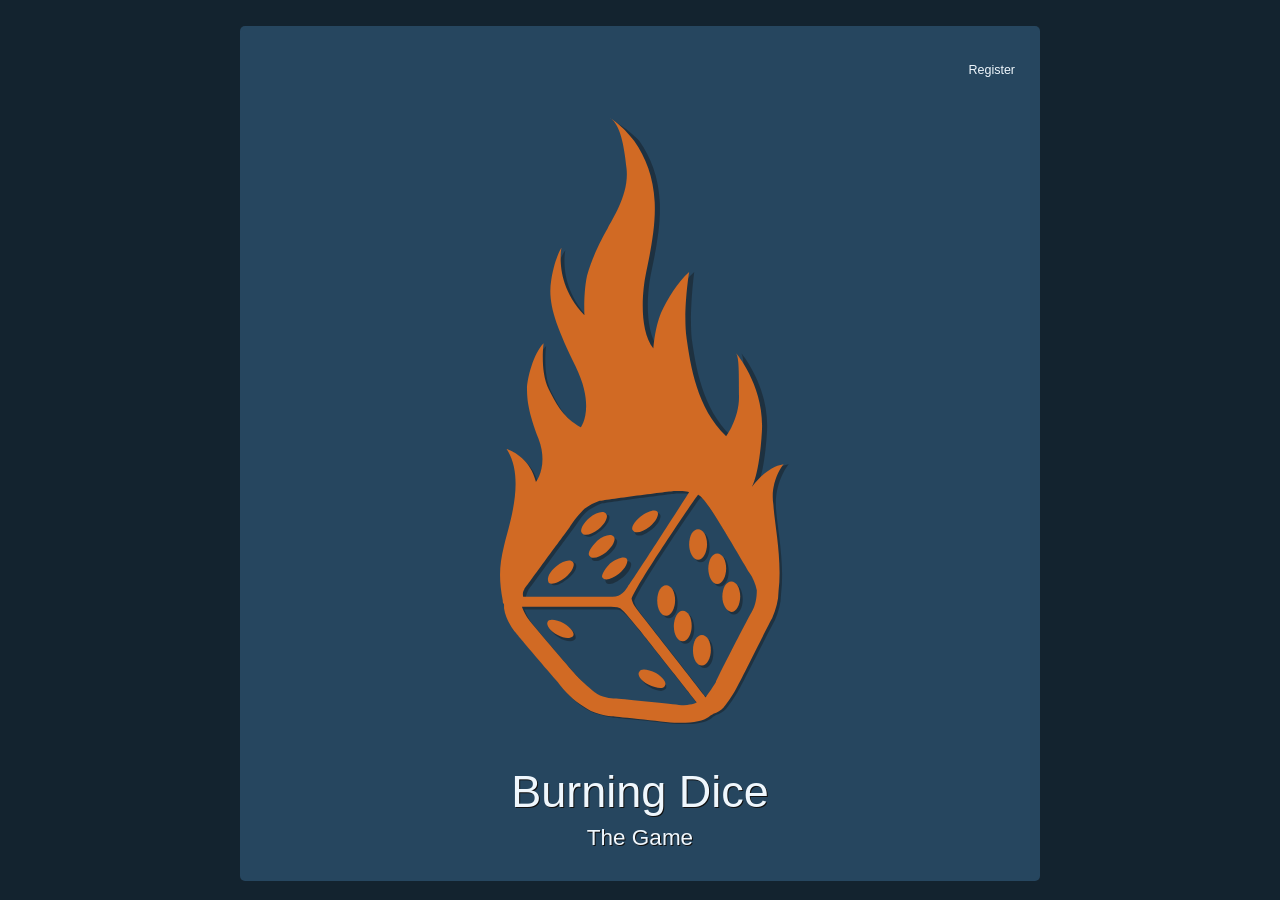
==== src/main/resources/static/index.html @ 8b439a9c "20191118" ====
<!DOCTYPE html>
<html lang="en">
<head>
<meta charset="UTF-8">
<title>Burning Dice</title>
<meta name="viewport" content="width=device-width, initial-scale=1">
<!-- Local Styles -->
<link rel="stylesheet" type="text/css" href="css/biggest.css">
<link rel="stylesheet" type="text/css" href="css/body.css">
<link rel="stylesheet" type="text/css" href="css/custom-scrollBar.css">
<link rel="stylesheet" type="text/css" href="css/dice-roll.css">
<link rel="stylesheet" type="text/css" href="css/generic.css">
<link rel="stylesheet" type="text/css" href="css/header.css">
<link rel="stylesheet" type="text/css" href="css/hgroup.css">
<link rel="stylesheet" type="text/css" href="css/player-form.css">
<link rel="stylesheet" type="text/css" href="css/player-ranking.css">
<link rel="stylesheet" type="text/css" href="css/rolling-history.css">
<link rel="stylesheet" type="text/css" href="css/shadows.css">
<link rel="stylesheet" type="text/css" href="css/style.css">
<!-- Local JavaScript -->
<script src="js/biggest.js"></script>
<script src="js/common.js"></script>
<script src="js/dice-roll.js"></script>
<script src="js/game-stats.js"></script>
<script src="js/myAjax.js"></script>
<script src="js/player-games.js"></script>
<script src="js/user.js"></script>
<!-- Bootstrap Files -->
<link rel="stylesheet" href="https://stackpath.bootstrapcdn.com/bootstrap/4.3.1/css/bootstrap.min.css" integrity="sha384-ggOyR0iXCbMQv3Xipma34MD+dH/1fQ784/j6cY/iJTQUOhcWr7x9JvoRxT2MZw1T" crossorigin="anonymous">
<script src="https://code.jquery.com/jquery-3.3.1.slim.min.js" integrity="sha384-q8i/X+965DzO0rT7abK41JStQIAqVgRVzpbzo5smXKp4YfRvH+8abtTE1Pi6jizo" crossorigin="anonymous"></script>
<script src="https://cdnjs.cloudflare.com/ajax/libs/popper.js/1.14.7/umd/popper.min.js" integrity="sha384-UO2eT0CpHqdSJQ6hJty5KVphtPhzWj9WO1clHTMGa3JDZwrnQq4sF86dIHNDz0W1" crossorigin="anonymous"></script>
<script src="https://stackpath.bootstrapcdn.com/bootstrap/4.3.1/js/bootstrap.min.js" integrity="sha384-JjSmVgyd0p3pXB1rRibZUAYoIIy6OrQ6VrjIEaFf/nJGzIxFDsf4x0xIM+B07jRM" crossorigin="anonymous"></script>
<!-- Icons -->
<link rel="stylesheet" href="https://cdnjs.cloudflare.com/ajax/libs/font-awesome/4.7.0/css/font-awesome.min.css">
<!-- MyScripts -->
<script>
     var userName = "";
     var userId = "";
     var ajaxRequest;
     var jsonObj;
     var activeSection;

     function enqueueScripts()
     {

          //Get Stored values
          doSessionStorage();
          swapRegisterItem();
          addEventsUser();
          showHideButons();
          if (userId != "")
          {
               doYouWantToRolldice();
          }

     }
</script>
</head>
<body onload="enqueueScripts()">
     <div class="body clearfix">
          <!-- The loggin menu -->
          <header>
               <nav id="manage-player--menu">
                  <ul>
                      <li id="manage-player--menu__newPlayer">Register</li>
                      <!-- Create Player -->
                      <!-- Modify Player -->
                      <li id="manage-player--menu__deletePlayer">Exit</li>
                      <!-- Delete Player -->
                  </ul>
               </nav>
               <!-- The Loggin form -->
               <aside id="manage-player__form--container" class="hide">
                  <form id="manage-player__form">
                      <ul>
                          <li><input type="text" id="playerName" name="playerName" placeholder="Player Name" ></li>
                          <li class="playerButtonsLI"><button id="modifyPlayer" type="button">Modify Player</button>
                              <button id="createPlayer" type="button">Create Player</button>
                              <span id="userErrorMessage">&nbsp;</span>
                          </li>
                      </ul>
                  </form>
               </aside>
          </header>
          <!-- Company information -->

          <hgroup>
               <div class="burning-dice-logo"><img src="img/orange-logo.svg"></img></div>
               <div class="titles">
                    <h1>Burning Dice</h1>
                   <h2>The Game</h2>
               </div>
          </hgroup>

          <!-- Content of the page-->
          <section id="dice-roll" class="dice-roll hide">

               <aside class="dice-roll__aside--logo grid-getItem">
                    <div class="dice-roll__aside--logo-img">
                         <img src="img/orange-logo.svg"></img>
                    </div>
                    <div class="titles">
                         <h3>Burning Dice</h3>
                        <h4>The Game</h4>
                    </div>
               </aside>
               <aside class="dice-roll__aside--bw grid-getItem">
                    <!-- Biggest Winner -->
                    <div id="biggestWinnerRefresh">
                         <i id="biggestWinnerRefreshIcon" class="fa fa-refresh"></i>
                    </div>
                    <div class="dice-roll__aside--bw-title">
                         <p>The Biggest Winner is:</p>
                         <p id="biggestWinnerName"></p>
                    </div>
               </aside>
               <aside class="dice-roll__aside--bl grid-getItem">
                    <!-- Biggest Looser -->
                    <div id="biggestLoserRefresh">
                         <i id="biggestLoserRefreshIcon" class="fa fa-refresh"></i>
                    </div>
                    <div class="dice-roll__aside--bl-title">
                         <p>The Biggest Loser is:</p>
                         <p id="biggestLoserName"></p>
                    </div>
               </aside>
               <article class="dice-roll__rollDices grid-getItem">
                    <div class="dice-roll__rollDices--diceContainer">
                         <div class="dice-roll__rollDices--dices">
                              <img class="dice-roll__rollDices--dices--img" id="dice-01" src="img/1.svg" alt="Dice number 1">
                         </div>
                         <div class="dice-roll__rollDices--dices">
                              <img class="dice-roll__rollDices--dices--img" id="dice-02" src="img/2.svg" alt="Dice number 1">
                         </div>
                         <div class="dice-roll__rollDices--dices">
                              <img class="dice-roll__rollDices--dices--img" id="dice-03" src="img/3.svg" alt="Dice number 1">
                         </div>
                         <div class="dice-roll__rollDices--dices">
                              <img class="dice-roll__rollDices--dices--img" id="dice-04" src="img/4.svg" alt="Dice number 1">
                         </div>
                         <div class="dice-roll__rollDices--dices">
                              <img class="dice-roll__rollDices--dices--img" id="dice-05" src="img/5.svg" alt="Dice number 1">
                         </div>
                         <div class="dice-roll__rollDices--dices">
                              <img class="dice-roll__rollDices--dices--img" id="dice-06" src="img/6.svg" alt="Dice number 1">
                         </div>
                         <div class="dice-roll__rollDices--btnDiv">
                              <span id="diceRollingBTN" class="dice-roll__rollDices--btn">Let's roll the dice!</span>
                         </div>
                    </div>

               </article>
               <article class="dice-roll__allPlays grid-getItem">
                    <div>
                         <span class="dice-roll__allPlays--title">
                              Rolling History
                              <i id="refreshHistory" class="fa fa-refresh"></i>
                              <i id="deleteHistory" class="fa fa-trash" aria-hidden="true"></i>
                         </span>
                    </div>
                    <div class="dice-roll__allPlays--list cute_scroll">
                         <table id="playerGameTable">
                              <tr id="playerGameTable__titleRow">
                                   <th class="playerGameTable__titleRo--rollNumber">
                                        #
                                   </th>
                                   <th colspan="6" class="playerGameTable__titleRow--dices">
                                        Dices Rolled
                                   </th>
                                   <th class="playerGameTable__titleRow--result">
                                        Result
                                   </th>
                              </tr>
                         </table>
                    </div>

               </article>
               <article class="dice-roll__stats grid-getItem">
                    <div>
                         <span class="dice-roll__stats--title">
                              Game Statistics
                              <i id="refreshStats" class="fa fa-refresh"></i>
                         </span>
                    </div>
                    <div class="dice-roll__stats--list cute_scroll">
                         <table id="gameStatsTable">
                              <tr id="gameStatsTable__titleRow">
                                   <th class="gameStatsTable__titleRow--posNumber">
                                        #
                                   </th>
                                   <th class="gameStatsTable__titleRow--Name">
                                        Name
                                   </th>
                                   <th class="gameStatsTable__titleRow--win">
                                        Wins
                                   </th>
                                   <th class="gameStatsTable__titleRow--lose">
                                        Loses
                                   </th>
                                   <th class="gameStatsTable__titleRow--win">
                                        Wins Percentage
                                   </th>
                                   <th class="gameStatsTable__titleRow--lose">
                                        Losts Percentage
                                   </th>
                              </tr>
                         </table>
                    </div>
               </article>

               <footer>

               </footer>
          </section>


          <!-- Footer -->
          <footer>

          </footer>
     </div>
</body>
</html>
---- src/main/resources/static/css/biggest.css ----
#biggestWinnerRefresh, #biggestLoserRefresh
{
     padding-right: 5px;
     text-align: right;
}
---- src/main/resources/static/css/body.css ----
.body
{
     /* flex */
     display: flex;
     flex-direction: row;
     flex-wrap: wrap;
     justify-content: center;  /* Horizontal */
     align-items: flex-start; /* Vertical */
     align-content: space-evenly; /*Horizontal the content*/

     /* style */
     border-radius: 5px;
     background-color: #26465f !important;

     /* size */
     max-width: 800px;
     max-height: 95%;
     width: 90%;
     height: 95%;

     /* placing */
     margin: auto;
     margin-top: 2%;
     overflow: hidden;
}
---- src/main/resources/static/css/custom-scrollBar.css ----
.cute_scroll::-webkit-scrollbar
{
	width: 10px;
	background-color: #4d8cbf ;

}

.cute_scroll::-webkit-scrollbar-track
{
	-webkit-box-shadow: inset 0 0 6px #3a698f ;
	border-radius: 10px;
	background-color: #4d8cbf  ;
  border-left: 3px solid #61afef;
  border-right: 3px solid #61afef;

}

.cute_scroll::-webkit-scrollbar-thumb
{
	border-radius: 20px;
	-webkit-box-shadow: inset 0 0 px #13232f ;
	background-color: #26465f  ;

}
---- src/main/resources/static/css/dice-roll.css ----
/* General Layout */
     .dice-roll
     {
          width: 100%;
          height: 100%;
          text-align: center;

          background-color: #26465f;
          display:none;
          opacity: 0;
          border-radius: 5px;
          padding: 1rem;
     }
     .dice-roll.hide
     {
          display:none !important;
          opacity: 0 !important;

     }
     .dice-roll.show
     {
          opacity: 1 !important;
          display: grid;
          grid-template-columns: 25% 25% 25% auto;
          grid-template-rows: 25% 20% 20% 25% auto;
          grid-column-gap: 1rem;
          grid-row-gap: 1rem;
     }
/* Grid items */
     .grid-getItem
     {
          /* Box Display */
          border-radius: 5px;
          background-color: #3a698f;
          padding: 0rem;


          /* Inner Shadow */
          -moz-box-shadow:    inset 0 0 1px #13232f;
          -webkit-box-shadow: inset 0 0 1px #13232f;
          box-shadow:         inset 0 0 1px #13232f;
     }
/* Placing the Aside  */
     .dice-roll__aside--logo
     {
          /* Grid Layout */
          grid-column-start: 1;
          grid-column-end: 2;
          grid-row-start: 1;
          grid-row-end: 2;
     }
     /* add Bigest winner */
     .dice-roll__aside--bw
     {
          /* Grid Layout */
          grid-column-start: 1;
          grid-column-end: 2;
          grid-row-start: 2;
          grid-row-end: 3;
     }
     /* add Bigest Loser */
     .dice-roll__aside--bl
     {
          /* Grid Layout */
          grid-column-start: 1;
          grid-column-end: 2;
          grid-row-start: 3;
          grid-row-end: 4;
     }
     .dice-roll__allPlays, .dice-roll__stats
     {
          padding-bottom: 10px;
     }
/* Styling the aside */
     .dice-roll__aside--logo, .dice-roll__aside--bw, .dice-roll__aside--bl
     {
          /* Visual Styling */
          background-color:#3a698f;;
          margin-top: 0px;

     }
     .dice-roll__aside--bw-title, .dice-roll__aside--bl-title
     {
          height: 80%;
          background-repeat: no-repeat;
          background-size: 50% auto;
          background-position: center center;
          background-color: #4d8cbf;
          border-radius: 05px;
          margin: 15px;
          margin-top: 0px;

          display: flex;
          flex-direction: column;
          justify-content: center;

          -moz-box-shadow: inset 0 0 2px #13232f;
          -webkit-box-shadow: inset 0 0 2px #13232f;
          box-shadow: inset 0 0 2px #13232f;
     }

     .dice-roll__aside--bw-title
     {
          background-image: url('../img/winner.svg');
     }
     .dice-roll__aside--bl-title
     {
          background-image: url('../img/loser.svg');
     }

     .dice-roll__aside--bw-title, .dice-roll__aside--bl-title
     {
          padding: 7px;
          padding-bottom: 10px;

     }
     .dice-roll__aside--bw-title p , .dice-roll__aside--bl-title p
     {
          display:inline-block;
          width: 100%;
          font-size: 1.5vh;
          padding: 0px;

          margin: 0px;
     }
     #biggestWinnerName , #biggestLoserName
     {
          font-size: 2vh;
          font-weight: 500;
     }


/* Little Logo */
     .dice-roll__aside--logo .burning-dice-logo
     {
          display: inline-block;
          padding-top: 2.5rem;
          padding-bottom: 2.5rem;
          vertical-align: text-bottom;
          padding: 0px;

          text-align: center;
          height: 75%;
     }
     .dice-roll__aside--logo .burning-dice-logo img,
     {
       height: 100%;
       width: auto;
       vertical-align: text-bottom;
     }
     .dice-roll__aside--logo-img img
     {
          height: 100%;
          width: auto;
     }
     .dice-roll__aside--logo-img
     {
          height: 75%;
          width: auto;
     }
     .dice-roll__aside--logo h3,
     {
          font-size: 1.8rem;
     }
     .dice-roll__aside--logo h4
     {
          font-size: 1rem;
     }





/* Rolling Section */
.dice-roll__rollDices
{
     /* Grid Layout */
     grid-column-start: 2;
     grid-column-end: 5;

     grid-row-start: 1;
     grid-row-end: 4;


}
/* Dices */
.dice-roll__rollDices--diceContainer
{
     height: 100%;
     display: flex;
     flex-direction: row;
     flex-wrap: wrap;
     justify-content: space-around;
     flex-flow: row wrap;
     align-items: stretch;
     align-content: space-evenly; /*Horizontal the content*/
     margin:.5rem;
}
.dice-roll__rollDices--dices
{
     /* Sizing */
     width: 30%;
     max-width: 17vw;
     margin-left: .5vw;
     margin-right: .5vw;

     border-radius: 50%;
     border-style: solid;
     border-width: 1vw;
     border-color:#26465f;
     flex-grow: 1;
     background-color: #13232f;

     display: flex;
     flex-direction: row;
     flex-wrap: wrap;
     justify-content: center;  /* Horizontal */
     align-items: center; /* Vertical */
     align-content: center; /*Horizontal the content*/

}
.dice-roll__rollDices--dices:after {
  content: "";
  display: block;
  padding-bottom: 100%;
}
.dice-roll__rollDices--dices img
{
     width: 75%;
     height: 75%;
}

/* Button Section */
.dice-roll__rollDices--btnDiv
{
     width: 100%;
}
.dice-roll__rollDices--btn
{
     /* button */
     display: inline-block;
     border-radius: 25px;
     background-color: #CB6120;
     padding-top: .75rem;
     padding-bottom: .75rem;
     width: 20rem;

     vertical-align: middle;
     border: none;

     /* Text */
     font-size: 1.5rem;
     color: #26465f;
     font-weight: bolder;

     /* Movemnt */
     transition-property: position;
     transition-duration: .5s;

}
.dice-roll__rollDices--btn:hover
{
     /* Shadow Styles */
     -webkit-box-shadow: 0 2px 2px #26465f;
     -moz-box-shadow: 0 2px 2px #26465f;
     box-shadow: 0 2px 2px #26465f;
     /* position */
     transform: translateY(-2px);
}
.dice-roll__rollDices--btn:active
{
     /* Shadow Styles */
     -webkit-box-shadow: 0 0px 0px #26465f;
     -moz-box-shadow: 0 0px 0px #26465f;
     box-shadow: 0 0px 0px #26465f;
     /* position */
     transform: translateY(0px);
}
---- src/main/resources/static/css/header.css ----
header
{
     width: 100%;
     margin-top: 2.5rem;
}
#manage-player--menu
{
     text-align: right;
     z-index: 998;
     border-color: blue;
     border-width: 2px;
}
#manage-player--menu ul
{
     margin-bottom: 0px;
     list-style-type: none;
     width: calc(50vw - ((100vw - 100%)/2))
     text-align: right;
     padding-right: 2rem;
     padding-top: 1rem;
}

#manage-player--menu ul li
{
     color: #eff7fd;
     font-size: 1.25rem;
     display: inline-block;
     margin-left: .5rem;
     margin-right: .5rem;
     cursor: pointer;
}
#manage-player--menu ul li:hover
{
     color: #D16A24;
}
---- src/main/resources/static/css/hgroup.css ----
hgroup
{
     width: 100%;
     height: 100%;
     text-align: center;
}
hgroup.hide
{
     display: none;
}
.burning-dice-logo
{
     display: inline-block;
     padding-top: 2.5rem;
     padding-bottom: 2.5rem;
     vertical-align: text-bottom;

     text-align: center;
     height: 80%;
}
.burning-dice-logo img
{
  height: 100%;
  width: auto;
  vertical-align: text-bottom;

}
hgroup .titles
{
  height: 20%;
}
hgroup h1, h2
{
  color: #eff7fd;
  text-shadow: 1px 1px #121212;
}
hgroup h1
{
  font-size: 5vh;
}
hgroup h2
{
  font-size: 2.5vh;
}
---- src/main/resources/static/css/player-form.css ----
#manage-player__form--container
{
     /* Box Style */
     background-color: #4d8cbf;
     width: 250px;
     padding: 2rem;
     border-radius: 5px;

     /* Size Style */
     max-width: calc(100vw - ((100vw - 100%)/2) - 4rem);
     max-height: calc(100vh - ((100vh - 100%)/2) - 4rem);

     /* Shadow Styles */
     -webkit-box-shadow: 0 2px 2px #121212;
     -moz-box-shadow: 0 2px 2px #121212;
     box-shadow: 0 2px 2px #121212;

     /* Positon */
     float: right;
     position: absolute;
     top: 4.5rem;
     right: 4rem;
     z-index: 999;


}
#manage-player__form--container.hide
{
     /*Hide - show */
     visibility: hidden;
     opacity: 0;
     transition: visibility 0.25s, opacity 0.25s linear;
}
#manage-player__form--container.show
{
     visibility: visible;
     opacity: 1;
     transition: visibility 0.25s, opacity 0.25s linear;
}

#manage-player__form
{
     text-align: center;
}
#manage-player__form input
{
     /* Font Styles */
     color: #eff7fd;
     text-shadow: 0px 1px #13232f;

     /* Box Styles */
     border-radius: 7px;
     background-color: #26465f;
     border: none;
     width: 90%;
     height: 3rem;
     font-size: 2rem;
     padding-left: 10px;
     -moz-box-shadow:    inset 0 0 3px #13232f;
     -webkit-box-shadow: inset 0 0 3px #13232f;
     box-shadow:         inset 0 0 3px #13232f;
}
#manage-player__form input:hover
{
     background-color: #1e384c;
}
.playerButtonsLI
{
     text-align: left;
}
#createPlayer, #modifyPlayer
{
     /* Size */
     width: 9rem;
     height: 3rem;

     /* border */
     border-width: 1px;
     border-style: solid;
     border-color: #26465f;

     /* Color */
     background: rgb(244,128,57);
     background: linear-gradient(0deg, rgba(244,128,57,1) 50%, rgba(203,97,32,1) 50%);
     margin-top: 2rem;

     /* Movemnt */
     transition-property: position;
     transition-duration: .5s;
}
#createPlayer:hover, #modifyPlayer:hover
{
     /* position */
     transform: translateY(-2px);
     /* Shadow Styles */
     -webkit-box-shadow: 0 2px 2px #121212;
     -moz-box-shadow: 0 2px 2px #121212;
     box-shadow: 0 2px 2px #121212;
}
#createPlayer:focus, #modifyPlayer:focus
{
     /* border */
     border-width: 1px;
     border-style: solid;
     border-color: #26465f;
     outline: none;
}
#createPlayer:active, #modifyPlayer:active
{
     /* position */
     transform: translateY(2px);
     /* Shadow Styles */
     -webkit-box-shadow: 0 0px 0px #121212;
     -moz-box-shadow: 0 0px 0px #121212;
     box-shadow: 0 0px 0px #121212;
}
#userErrorMessage
{
     margin: 0px;
     padding-top: 10px;
     display: inline-block;
}
#userErrorMessage.show-error
{
     font-size: 1.25rem;
     font-weight: bold;
     color: #ad4200;
}
#userErrorMessage.show-success
{
     font-size: 1.25rem;
     font-weight: bold;
     color: #56b6c2;
}
#userErrorMessage.hide
{

}
---- src/main/resources/static/css/player-ranking.css ----
/* stats */
---- src/main/resources/static/css/rolling-history.css ----
/* Refresh History */
#refreshHistory
{

}
/* All Plays */
.dice-roll__allPlays
{
     /* grid */
     grid-column-start: 1;
     grid-column-end:3;
     grid-row-start: 4;
     grid-row-end: 5;
     text-align: center;

}
.dice-roll__stats
{
     /* grid */
     grid-column-start: 3;
     grid-column-end:5;
     grid-row-start: 4;
     grid-row-end: 5;
}

.dice-roll__allPlays--title, .dice-roll__stats--title
{
     color: #13232f;
     font-size: 1.5rem;
     line-height: 3rem;
     vertical-align: middle;
     font-weight: bolder;
     cursor: pointer;
     /* Movemnt */
     transition-property: position;
     transition-duration: .5s;
}
#refreshHistory, #deleteHistory, #refreshStats, #biggestWinnerRefresh, #biggestLoserRefresh
{
     padding-left: 5px;
}
#refreshHistory:hover, #deleteHistory:hover, #refreshStats:hover, #biggestWinnerRefresh:hover, #biggestLoserRefresh:hover
{
     text-shadow: 1px 1px #26465f;
     color: #CB6120;
     /* position */
     transform: translateY(-2px);


}
#refreshHistory:active, #deleteHistory:active ,#refreshStats:active, #biggestWinnerRefresh:active, #biggestLoserRefresh:active
{
     text-shadow: none;
     /* position */
     transform: translateY(0px);
     color: #80bff2;
}

.dice-roll__allPlays--list, .dice-roll__stats--list
{
     width: 90%;
     background-color: #4d8cbf;
     height: 80%;
     display: inline-block;
     border-radius: 5px;

     -moz-box-shadow:    inset 0 0 1px #13232f;
     -webkit-box-shadow: inset 0 0 1px #13232f;
     box-shadow:         inset 0 0 1px #13232f;

     padding: .75rem;
     overflow-y: auto;
}
/* Player Game Table */
#playerGameTable, #gameStatsTable, #gameStatsTable__titleRow
{
     width: 100%;
}
#playerGameTable__titleRow, #gameStatsTable__titleRow
{
     background-color: #26465f;
     color: #80bff2;
}
/* Titles Rows */
.playerGameTable__titleRo--rollNumber
{
     width: 20%;

}
.playerGameTable__titleRow--dices
{
     width: 60%;
}
.playerGameTable__titleRow--result
{
     width: 20%;
}
.gameStatsTable__titleRow--posNumber,  .gameStatsTable__titleRow--win, .gameStatsTable__titleRow--lose
{
     width: 20%;
}
.gameStatsTable__titleRow--Name
{
     width: 40%;
}
/* Rows */
#playerGameTable tr:nth-child( even ), #gameStatsTable tr:nth-child( even )
{
  background-color: #3a698f;
  color: #fff;
}
#playerGameTable tr:nth-child( odd ):not(:first-child), #gameStatsTable tr:nth-child( odd ):not(:first-child)
{
  color: #fff;
}
#gameStatsTable tr.mePlayer:nth-child( even ), #gameStatsTable tr.mePlayer:nth-child( odd )
{
     background: #CB6120 !important;
}
---- src/main/resources/static/css/shadows.css ----
.shadow {
  -webkit-box-shadow: 3px 3px 5px 6px #ccc;  /* Safari 3-4, iOS 4.0.2 - 4.2, Android 2.3+ */
  -moz-box-shadow:    3px 3px 5px 6px #ccc;  /* Firefox 3.5 - 3.6 */
  box-shadow:         3px 3px 5px 6px #ccc;  /* Opera 10.5, IE 9, Firefox 4+, Chrome 6+, iOS 5 */
}
.one-edge-shadow {
  box-shadow: 0 8px 6px -6px black;
}
/*==================================================
 * Effect 1
 * ===============================================*/
.effect1{
    -webkit-box-shadow: 0 10px 6px -6px #777;
       -moz-box-shadow: 0 10px 6px -6px #777;
            box-shadow: 0 10px 6px -6px #777;
}

/*==================================================
 * Effect 2
 * ===============================================*/
.effect2
{
  position: relative;
}
.effect2:before, .effect2:after
{
  z-index: -1;
  position: absolute;
  content: "";
  bottom: 15px;
  left: 10px;
  width: 50%;
  top: 80%;
  max-width:300px;
  background: #777;
  -webkit-box-shadow: 0 15px 10px #777;
  -moz-box-shadow: 0 15px 10px #777;
  box-shadow: 0 15px 10px #777;
  -webkit-transform: rotate(-3deg);
  -moz-transform: rotate(-3deg);
  -o-transform: rotate(-3deg);
  -ms-transform: rotate(-3deg);
  transform: rotate(-3deg);
}
.effect2:after
{
  -webkit-transform: rotate(3deg);
  -moz-transform: rotate(3deg);
  -o-transform: rotate(3deg);
  -ms-transform: rotate(3deg);
  transform: rotate(3deg);
  right: 10px;
  left: auto;
}

/*==================================================
 * Effect 3
 * ===============================================*/
.effect3
{
  position: relative;
}
.effect3:before
{
  z-index: -1;
  position: absolute;
  content: "";
  bottom: 15px;
  left: 10px;
  width: 50%;
  top: 80%;
  max-width:300px;
  background: #777;
  -webkit-box-shadow: 0 15px 10px #777;
  -moz-box-shadow: 0 15px 10px #777;
  box-shadow: 0 15px 10px #777;
  -webkit-transform: rotate(-3deg);
  -moz-transform: rotate(-3deg);
  -o-transform: rotate(-3deg);
  -ms-transform: rotate(-3deg);
  transform: rotate(-3deg);
}

/*==================================================
 * Effect 4
 * ===============================================*/
.effect4
{
  position: relative;
}
.effect4:after
{
  z-index: -1;
  position: absolute;
  content: "";
  bottom: 15px;
  right: 10px;
  left: auto;
  width: 50%;
  top: 80%;
  max-width:300px;
  background: #777;
  -webkit-box-shadow: 0 15px 10px #777;
  -moz-box-shadow: 0 15px 10px #777;
  box-shadow: 0 15px 10px #777;
  -webkit-transform: rotate(3deg);
  -moz-transform: rotate(3deg);
  -o-transform: rotate(3deg);
  -ms-transform: rotate(3deg);
  transform: rotate(3deg);
}

/*==================================================
 * Effect 5
 * ===============================================*/
.effect5
{
  position: relative;
}
.effect5:before, .effect5:after
{
  z-index: -1;
  position: absolute;
  content: "";
  bottom: 25px;
  left: 10px;
  width: 50%;
  top: 80%;
  max-width:300px;
  background: #777;
  -webkit-box-shadow: 0 35px 20px #777;
  -moz-box-shadow: 0 35px 20px #777;
  box-shadow: 0 35px 20px #777;
  -webkit-transform: rotate(-8deg);
  -moz-transform: rotate(-8deg);
  -o-transform: rotate(-8deg);
  -ms-transform: rotate(-8deg);
  transform: rotate(-8deg);
}
.effect5:after
{
  -webkit-transform: rotate(8deg);
  -moz-transform: rotate(8deg);
  -o-transform: rotate(8deg);
  -ms-transform: rotate(8deg);
  transform: rotate(8deg);
  right: 10px;
  left: auto;
}

/*==================================================
 * Effect 6
 * ===============================================*/
.effect6
{
    position:relative;
    -webkit-box-shadow:0 1px 4px rgba(0, 0, 0, 0.3), 0 0 40px rgba(0, 0, 0, 0.1) inset;
       -moz-box-shadow:0 1px 4px rgba(0, 0, 0, 0.3), 0 0 40px rgba(0, 0, 0, 0.1) inset;
            box-shadow:0 1px 4px rgba(0, 0, 0, 0.3), 0 0 40px rgba(0, 0, 0, 0.1) inset;
}
.effect6:before, .effect6:after
{
    content:"";
    position:absolute;
    z-index:-1;
    -webkit-box-shadow:0 0 20px rgba(0,0,0,0.8);
    -moz-box-shadow:0 0 20px rgba(0,0,0,0.8);
    box-shadow:0 0 20px rgba(0,0,0,0.8);
    top:50%;
    bottom:0;
    left:10px;
    right:10px;
    -moz-border-radius:100px / 10px;
    border-radius:100px / 10px;
}
.effect6:after
{
    right:10px;
    left:auto;
    -webkit-transform:skew(8deg) rotate(3deg);
       -moz-transform:skew(8deg) rotate(3deg);
        -ms-transform:skew(8deg) rotate(3deg);
         -o-transform:skew(8deg) rotate(3deg);
            transform:skew(8deg) rotate(3deg);
}

/*==================================================
 * Effect 7
 * ===============================================*/
.effect7
{
    position:relative;
    -webkit-box-shadow:0 1px 4px rgba(0, 0, 0, 0.3), 0 0 40px rgba(0, 0, 0, 0.1) inset;
       -moz-box-shadow:0 1px 4px rgba(0, 0, 0, 0.3), 0 0 40px rgba(0, 0, 0, 0.1) inset;
            box-shadow:0 1px 4px rgba(0, 0, 0, 0.3), 0 0 40px rgba(0, 0, 0, 0.1) inset;
}
.effect7:before, .effect7:after
{
    content:"";
    position:absolute;
    z-index:-1;
    -webkit-box-shadow:0 0 20px rgba(0,0,0,0.8);
    -moz-box-shadow:0 0 20px rgba(0,0,0,0.8);
    box-shadow:0 0 20px rgba(0,0,0,0.8);
    top:0;
    bottom:0;
    left:10px;
    right:10px;
    -moz-border-radius:100px / 10px;
    border-radius:100px / 10px;
}
.effect7:after
{
    right:10px;
    left:auto;
    -webkit-transform:skew(8deg) rotate(3deg);
       -moz-transform:skew(8deg) rotate(3deg);
        -ms-transform:skew(8deg) rotate(3deg);
         -o-transform:skew(8deg) rotate(3deg);
            transform:skew(8deg) rotate(3deg);
}

/*==================================================
 * Effect 8
 * ===============================================*/
.effect8
{
    position:relative;
    -webkit-box-shadow:0 1px 4px rgba(0, 0, 0, 0.3), 0 0 40px rgba(0, 0, 0, 0.1) inset;
       -moz-box-shadow:0 1px 4px rgba(0, 0, 0, 0.3), 0 0 40px rgba(0, 0, 0, 0.1) inset;
            box-shadow:0 1px 4px rgba(0, 0, 0, 0.3), 0 0 40px rgba(0, 0, 0, 0.1) inset;
}
.effect8:before, .effect8:after
{
    content:"";
    position:absolute;
    z-index:-1;
    -webkit-box-shadow:0 0 20px rgba(0,0,0,0.8);
    -moz-box-shadow:0 0 20px rgba(0,0,0,0.8);
    box-shadow:0 0 20px rgba(0,0,0,0.8);
    top:10px;
    bottom:10px;
    left:0;
    right:0;
    -moz-border-radius:100px / 10px;
    border-radius:100px / 10px;
}
.effect8:after
{
    right:10px;
    left:auto;
    -webkit-transform:skew(8deg) rotate(3deg);
       -moz-transform:skew(8deg) rotate(3deg);
        -ms-transform:skew(8deg) rotate(3deg);
         -o-transform:skew(8deg) rotate(3deg);
            transform:skew(8deg) rotate(3deg);
}
---- src/main/resources/static/css/style.css ----
/* clear margin and padding */
/* https://www.colorhexa.com/121212
/*

     Grey Scale:
      - #09080A - #13232f
      - #2A2A28 - #26465f
      - #414142 - #3a698f
      - #595C60 - #4d8cbf
      - #777C83 - #61afef
      - #9AA5B1 - #80bff2
      - #C2D4E4 - #eff7fd


     orange: #CB6120
     green: #4BAD9F - #56b6c2


*/


*{
    margin: 0px;
    padding: 0px;
}
html,body
{
     font-size: 10px;
     background-color: #13232f !important;
     font-size: 10px;
     width: calc(100vw - ((100vw - 100%)/2) );
     height: calc(100vh - ((100vh - 100%)/2) );
     overflow: hidden;
}
body::-webkit-scrollbar
{
    display: none;
    overflow: hidden;
}
ul, #ul, .ul
{
  margin-bottom: 0px;
  list-style-type: none !important;
}
clearfix::after
{
  display: block;
  content: "";
  clear: both;
}
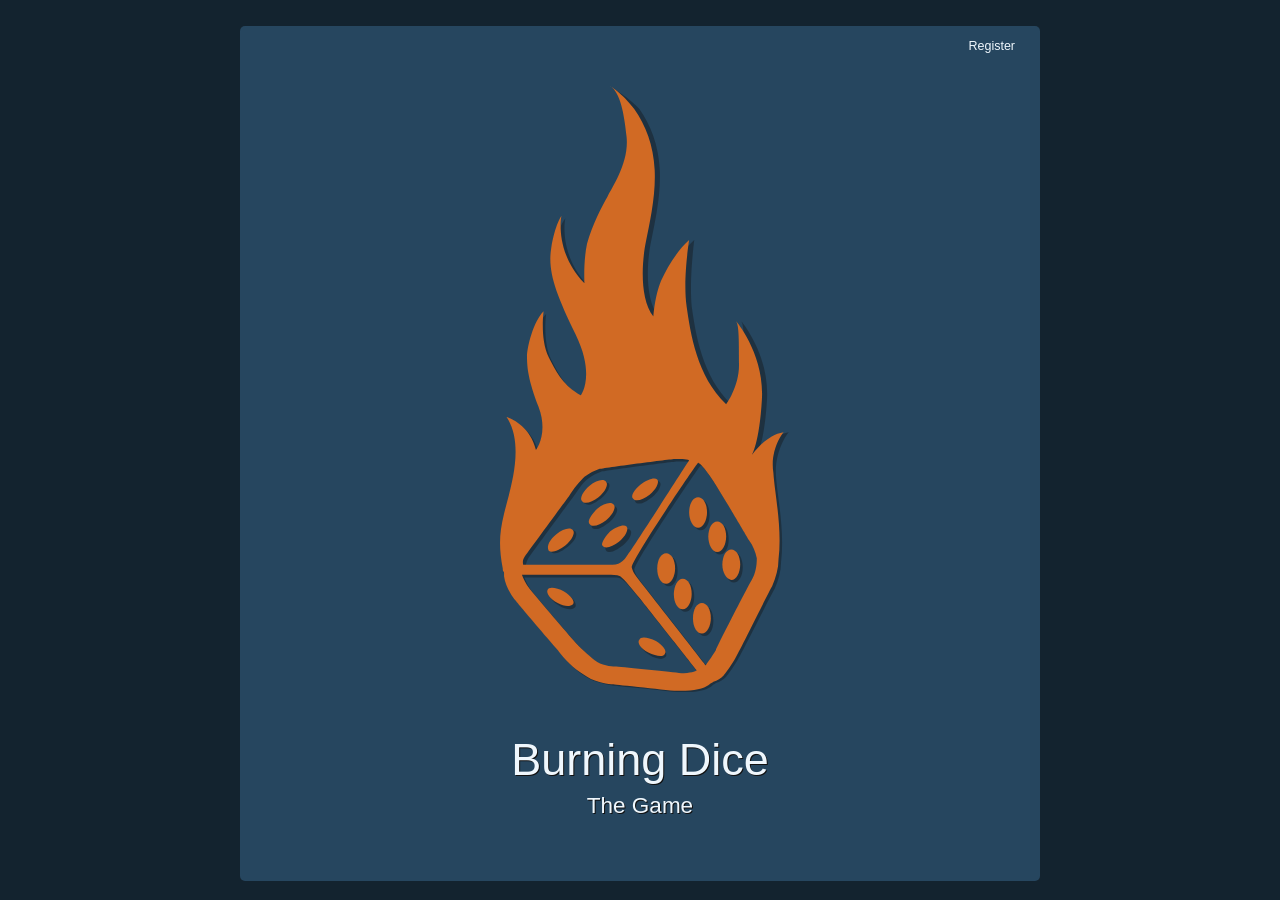
==== commit ee1bcc51: "fix css" ====
--- a/src/main/resources/static/index.html
+++ b/src/main/resources/static/index.html
@@ -100,8 +100,8 @@
                          <img src="img/orange-logo.svg"></img>
                     </div>
                     <div class="titles">
-                         <h3>Burning Dice</h3>
-                        <h4>The Game</h4>
+                         <h3 class="h3" >Burning Dice</h3>
+                        <h4 class="h4" >The Game</h4>
                     </div>
                </aside>
                <aside class="dice-roll__aside--bw grid-getItem">
--- a/src/main/resources/static/css/body.css
+++ b/src/main/resources/static/css/body.css
@@ -1,12 +1,6 @@
 .body
 {
-     /* flex */
-     display: flex;
-     flex-direction: row;
-     flex-wrap: wrap;
-     justify-content: center;  /* Horizontal */
-     align-items: flex-start; /* Vertical */
-     align-content: space-evenly; /*Horizontal the content*/
+     
 
      /* style */
      border-radius: 5px;
@@ -22,4 +16,5 @@
      margin: auto;
      margin-top: 2%;
      overflow: hidden;
+     top: 0px;
 }
--- a/src/main/resources/static/css/dice-roll.css
+++ b/src/main/resources/static/css/dice-roll.css
@@ -17,15 +17,33 @@
           opacity: 0 !important;
 
      }
-     .dice-roll.show
-     {
-          opacity: 1 !important;
-          display: grid;
-          grid-template-columns: 25% 25% 25% auto;
-          grid-template-rows: 25% 20% 20% 25% auto;
-          grid-column-gap: 1rem;
-          grid-row-gap: 1rem;
-     }
+     @media only screen and (min-device-width: 575px)
+     {
+          .dice-roll.show
+          {
+               opacity: 1 !important;
+               display: grid;
+               grid-template-columns: 25% 25% 25% auto;
+               grid-template-rows: 25% 25% 20% 10% auto;
+               grid-column-gap: 1rem;
+               grid-row-gap: 1rem;
+               max-height: 95%;
+          }
+     }
+     @media only screen and (max-device-width: 574px)
+     {
+          .dice-roll.show
+          {
+               opacity: 1 !important;
+               display: grid;
+               grid-template-columns: 25% 25% 25% auto;
+               grid-template-rows: 25% 15% 15% 20% 20%;
+               grid-column-gap: 1rem;
+               grid-row-gap: 1rem;
+               max-height: 95%;
+          }
+     }
+
 /* Grid items */
      .grid-getItem
      {
@@ -71,6 +89,7 @@
      {
           padding-bottom: 10px;
      }
+
 /* Styling the aside */
      .dice-roll__aside--logo, .dice-roll__aside--bw, .dice-roll__aside--bl
      {
@@ -81,22 +100,55 @@
      }
      .dice-roll__aside--bw-title, .dice-roll__aside--bl-title
      {
-          height: 80%;
-          background-repeat: no-repeat;
-          background-size: 50% auto;
-          background-position: center center;
-          background-color: #4d8cbf;
-          border-radius: 05px;
-          margin: 15px;
-          margin-top: 0px;
-
-          display: flex;
-          flex-direction: column;
-          justify-content: center;
-
-          -moz-box-shadow: inset 0 0 2px #13232f;
-          -webkit-box-shadow: inset 0 0 2px #13232f;
-          box-shadow: inset 0 0 2px #13232f;
+
+     }
+
+     @media only screen and (min-device-width: 500px)
+     {
+          .dice-roll__aside--bw-title, .dice-roll__aside--bl-title
+          {
+               height: 80%;
+               background-repeat: no-repeat;
+               background-size: 50% auto;
+               background-position: center center;
+               background-color: #4d8cbf;
+               border-radius: 05px;
+               margin: 15px;
+               margin-top: 0px;
+
+               display: flex;
+               flex-direction: column;
+               justify-content: center;
+
+               -moz-box-shadow: inset 0 0 2px #13232f;
+               -webkit-box-shadow: inset 0 0 2px #13232f;
+               box-shadow: inset 0 0 2px #13232f;
+          }
+
+     }
+
+     @media only screen and (max-device-width: 499px)
+     {
+          .dice-roll__aside--bw-title, .dice-roll__aside--bl-title
+          {
+               height: 80%;
+               background-repeat: no-repeat;
+               background-size: 50% auto;
+               background-position: center center;
+               background-color: #4d8cbf;
+               border-radius: 05px;
+               margin-left: 5px;
+               margin-right: 5px;
+               margin-top: 0px;
+
+               display: flex;
+               flex-direction: column;
+               justify-content: center;
+
+               -moz-box-shadow: inset 0 0 2px #13232f;
+               -webkit-box-shadow: inset 0 0 2px #13232f;
+               box-shadow: inset 0 0 2px #13232f;
+          }
      }
 
      .dice-roll__aside--bw-title
@@ -158,14 +210,34 @@
           height: 75%;
           width: auto;
      }
-     .dice-roll__aside--logo h3,
-     {
-          font-size: 1.8rem;
-     }
-     .dice-roll__aside--logo h4
-     {
-          font-size: 1rem;
-     }
+     .dice-roll__aside--logo .titles
+     {
+          height: 25%;
+     }
+     @media only screen and (min-device-width: 411px)
+     {
+          .dice-roll__aside--logo .titles .h3
+          {
+               font-size: 1.50rem !important;
+          }
+          .dice-roll__aside--logo .titles .h4
+          {
+               font-size: 1rem;
+          }
+     }
+
+     @media only screen and (max-device-width: 410px)
+     {
+          .dice-roll__aside--logo .titles .h3
+          {
+               font-size: 1.12rem !important;
+          }
+          .dice-roll__aside--logo .titles .h4
+          {
+               font-size: .75rem;
+          }
+     }
+
 
 
 
@@ -181,9 +253,25 @@
      grid-row-start: 1;
      grid-row-end: 4;
 
+     width: min-content;
+
+
+}
+.dice-roll__rollDices
+{
+     /* Grid Layout */
+     grid-column-start: 2;
+     grid-column-end: 5;
+
+     grid-row-start: 1;
+     grid-row-end: 4;
+     width: 100%;
 
 }
 /* Dices */
+
+
+
 .dice-roll__rollDices--diceContainer
 {
      height: 100%;
--- a/src/main/resources/static/css/header.css
+++ b/src/main/resources/static/css/header.css
@@ -1,14 +1,16 @@
 header
 {
      width: 100%;
-     margin-top: 2.5rem;
+     margin-top: .1rem;
+     height: 2rem;
+     font-size: 1.5rem;
+     line-height: 1.5rem;
+     vertical-align: middle;
+
 }
 #manage-player--menu
 {
      text-align: right;
-     z-index: 998;
-     border-color: blue;
-     border-width: 2px;
 }
 #manage-player--menu ul
 {
--- a/src/main/resources/static/css/rolling-history.css
+++ b/src/main/resources/static/css/rolling-history.css
@@ -4,37 +4,80 @@
 
 }
 /* All Plays */
-.dice-roll__allPlays
+
+@media only screen and (min-device-width: 575px)
 {
-     /* grid */
-     grid-column-start: 1;
-     grid-column-end:3;
-     grid-row-start: 4;
-     grid-row-end: 5;
-     text-align: center;
+     .dice-roll__allPlays
+     {
+          /* grid */
+          grid-column-start: 1;
+          grid-column-end:3;
+          grid-row-start: 4;
+          grid-row-end: 6;
+          text-align: center;
 
+     }
+     .dice-roll__stats
+     {
+          /* grid */
+          grid-column-start: 3;
+          grid-column-end:5;
+          grid-row-start: 4;
+          grid-row-end: 6;
+     }
 }
-.dice-roll__stats
+@media only screen and (max-device-width: 574px)
 {
-     /* grid */
-     grid-column-start: 3;
-     grid-column-end:5;
-     grid-row-start: 4;
-     grid-row-end: 5;
+     .dice-roll__allPlays
+     {
+          /* grid */
+          grid-column-start: 1;
+          grid-column-end:5;
+          grid-row-start: 4;
+          grid-row-end: 5;
+          text-align: center;
+
+     }
+     .dice-roll__stats
+     {
+          /* grid */
+          grid-column-start: 1;
+          grid-column-end:5;
+          grid-row-start: 5;
+          grid-row-end: 6;
+     }
+}
+@media only screen and (min-device-width: 575px)
+{
+     .dice-roll__allPlays--title, .dice-roll__stats--title
+     {
+          color: #13232f;
+          font-size: 1.5rem;
+          line-height: 3rem;
+          vertical-align: middle;
+          font-weight: bolder;
+          cursor: pointer;
+          /* Movemnt */
+          transition-property: position;
+          transition-duration: .5s;
+     }
+}
+@media only screen and (max-device-width: 574px)
+{
+     .dice-roll__allPlays--title, .dice-roll__stats--title
+     {
+          color: #13232f;
+          font-size: 1rem;
+          line-height: 1.25rem;
+          vertical-align: middle;
+          font-weight: bolder;
+          cursor: pointer;
+          /* Movemnt */
+          transition-property: position;
+          transition-duration: .5s;
+     }
 }
 
-.dice-roll__allPlays--title, .dice-roll__stats--title
-{
-     color: #13232f;
-     font-size: 1.5rem;
-     line-height: 3rem;
-     vertical-align: middle;
-     font-weight: bolder;
-     cursor: pointer;
-     /* Movemnt */
-     transition-property: position;
-     transition-duration: .5s;
-}
 #refreshHistory, #deleteHistory, #refreshStats, #biggestWinnerRefresh, #biggestLoserRefresh
 {
      padding-left: 5px;
@@ -55,22 +98,43 @@
      transform: translateY(0px);
      color: #80bff2;
 }
+@media only screen and (min-device-width: 575px)
+{
+     .dice-roll__allPlays--list, .dice-roll__stats--list
+     {
+          width: 90%;
+          background-color: #4d8cbf;
+          height: 80%;
+          display: inline-block;
+          border-radius: 5px;
 
-.dice-roll__allPlays--list, .dice-roll__stats--list
+          -moz-box-shadow:    inset 0 0 1px #13232f;
+          -webkit-box-shadow: inset 0 0 1px #13232f;
+          box-shadow:         inset 0 0 1px #13232f;
+
+          padding: .75rem;
+          overflow-y: auto;
+     }
+}
+@media only screen and (max-device-width: 574px)
 {
-     width: 90%;
-     background-color: #4d8cbf;
-     height: 80%;
-     display: inline-block;
-     border-radius: 5px;
+     .dice-roll__allPlays--list, .dice-roll__stats--list
+     {
+          width: 90%;
+          background-color: #4d8cbf;
+          height: 80%;
+          display: inline-block;
+          border-radius: 5px;
 
-     -moz-box-shadow:    inset 0 0 1px #13232f;
-     -webkit-box-shadow: inset 0 0 1px #13232f;
-     box-shadow:         inset 0 0 1px #13232f;
+          -moz-box-shadow:    inset 0 0 1px #13232f;
+          -webkit-box-shadow: inset 0 0 1px #13232f;
+          box-shadow:         inset 0 0 1px #13232f;
 
-     padding: .75rem;
-     overflow-y: auto;
+          padding: .75rem;
+          overflow-y: auto;
+     }
 }
+
 /* Player Game Table */
 #playerGameTable, #gameStatsTable, #gameStatsTable__titleRow
 {
